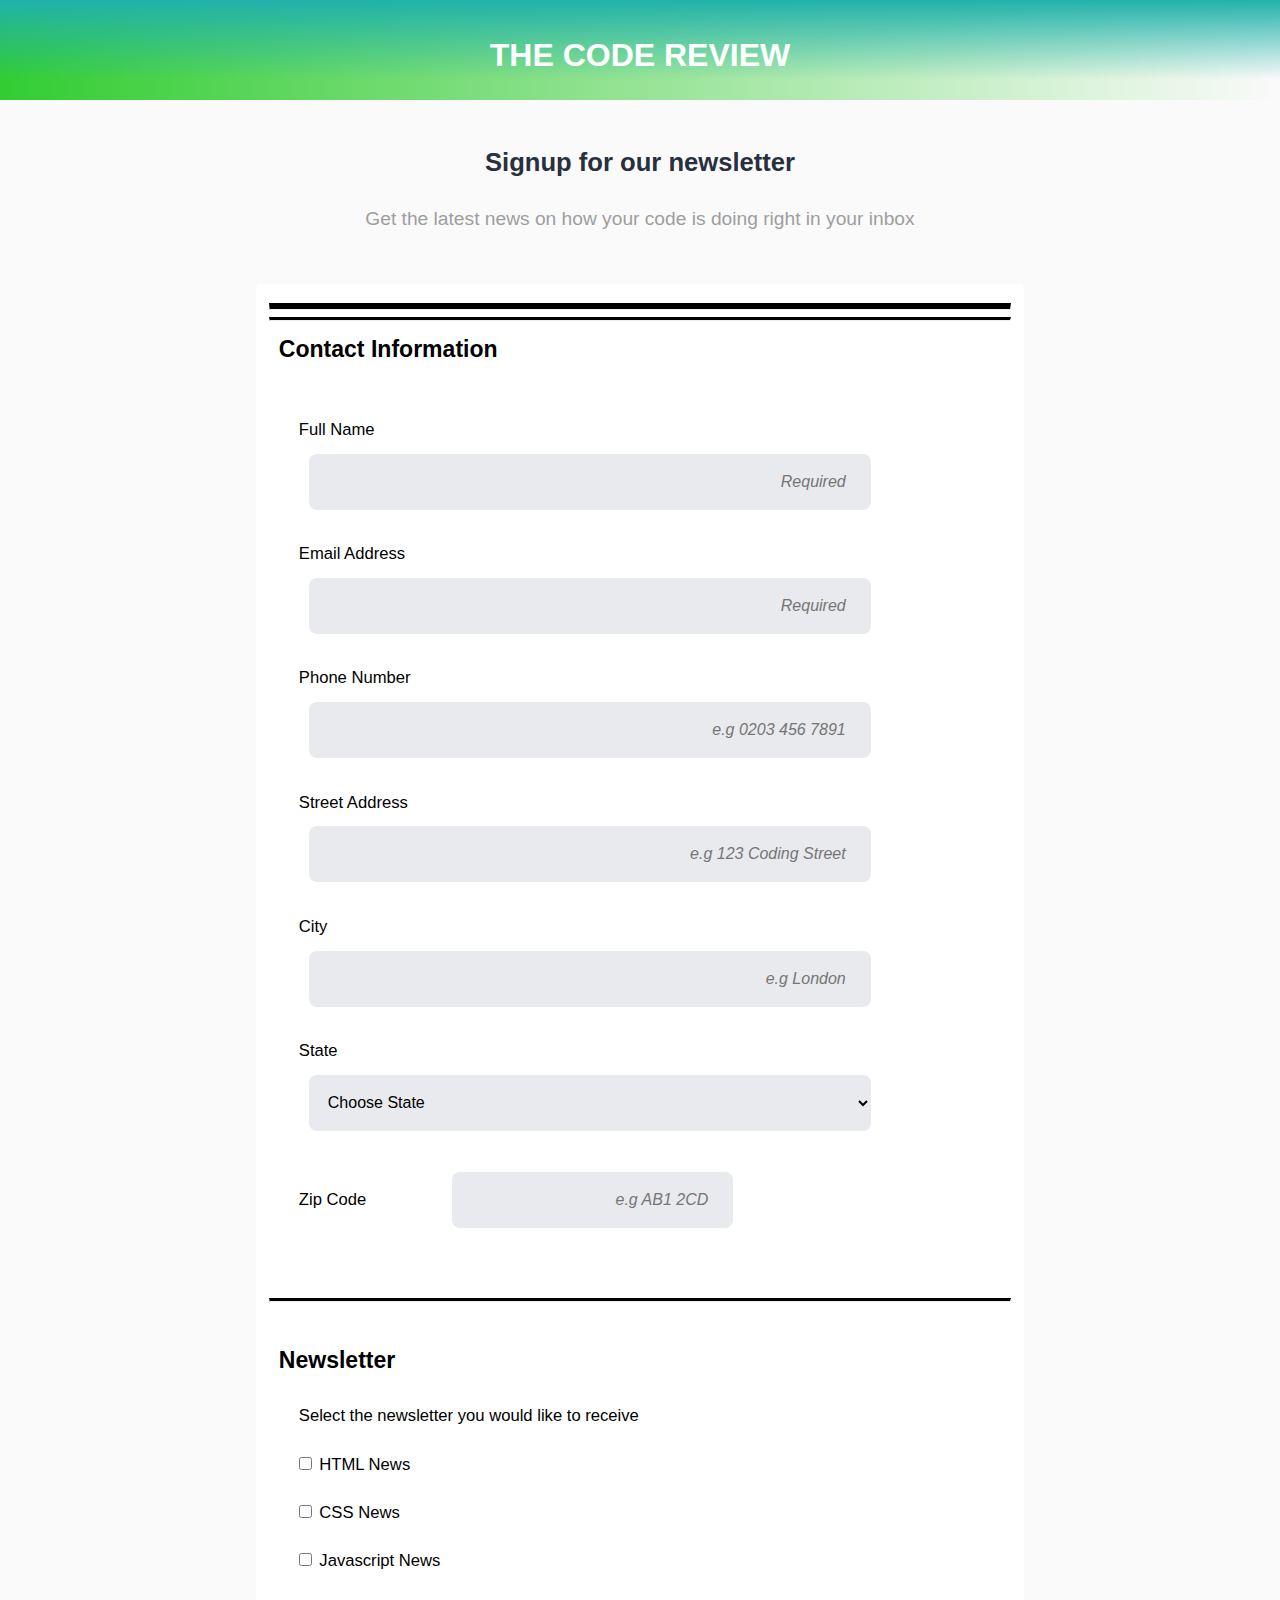
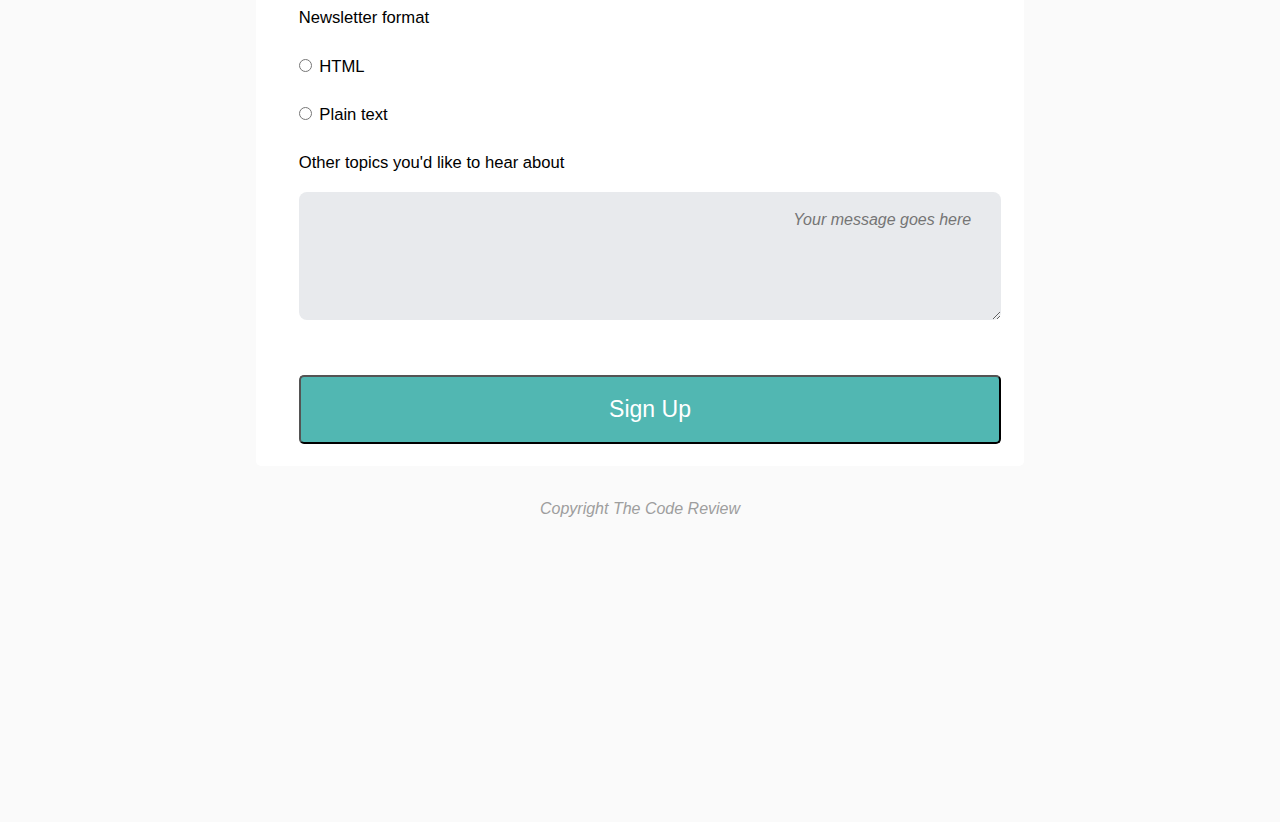
==== Project 3 - An Online Registration Form/index.html @ a39c9429 "Project 3 - An Online Registration Form" ====
<!DOCTYPE html>
<html lang="en" dir="ltr">
  <head>
    <meta charset="utf-8">
    <title>An Online Registration Form</title>
    <meta name="stylesheet" content="width=device-width, initial-scale=1.0">
    <link rel="stylesheet" href="css/styles.css">
    <link rel="stylesheet" href="css/normalize.css">
    <link rel="stylesheet" href="https://fonts.googleapis.com/css?family=Muli%7CRoboto:400,300,500,700,900">
    <link rel="stylesheet" href="https://fonts.googleapis.com/css?family=Righteous">
  </head>
  <body>
    <header>
      <h1 class="main-title">THE CODE REVIEW</h1>
    </header>
    <div class="intro container">
    <h2>Signup for our newsletter</h2>
    <p>Get the latest news on how your code is doing right in your inbox</p>
    </div>
    <main>
      <div class="container">

      <form action="index.html" method="post">

        <hr class="border1">
        <hr class="border2">

        <fieldset>
          <legend>Contact Information</legend>
          <div class="col">
        <div>
        <label for="full-name">Full Name</label>
        <input type="text" id="full-name" name="full-name" placeholder="Required" required>
      </div>
      <div>
        <label for="mail">Email Address</label>
        <input type="email" id="mail" name="user_email" placeholder="Required" required>
      </div>
      <div>
        <label for="phone">Phone Number</label>
        <input type="tel" id="phone" name="telephone" placeholder="e.g 0203 456 7891">
      </div>
      <div>
        <label for="address">Street Address</label>
        <input type="text" id="address" name="street_address" placeholder="e.g 123 Coding Street">
      </div>
      <div>
        <label for="city">City</label>
        <input type="text" id="city" name="city" placeholder="e.g London">
      </div>
      <div>
        <label for="states">State</label>
        <select id="states" name="state">
          <option value="">Choose State</option>
          <option value="England">England</option>
          <option value="Scotland">Scotland</option>
          <option value="Wales">Wales</option>
          <option value="Northern Ireland">Northern Ireland</option>
        </select>
      </div>
      <div class='zip'>
        <label for="zipcode">Zip Code</label>
        <input type="text" id="zipcode" name="zipcode" placeholder="e.g AB1 2CD">
      </div>
      </div>
    </fieldset>
    <hr class="border3">

      <fieldset>
        <legend>Newsletter</legend>
        <div class="col">
        <p class="newsletter-sub">Select the newsletter you would like to receive</p>
        <div>
          <input type="checkbox" id="html-news" value="html-news1" name="html-news2"/>
          <label class="inline" for="html-news">HTML News</label>
        </div>
        <div>
          <input type="checkbox" id="css-news" value="css-news1" name="css-news2" />
          <label class="inline" for="css-news">CSS News</label>
        </div>
        <div>
          <input type="checkbox" id="javascript-news" value="javascript-news1" name="javascript-news2" />
          <label class="inline" for="javascript-news">Javascript News</label>
        </div>
      </div>
      </fieldset>

    <fieldset>
      <div class="col">
      <p>Newsletter format</p>
      <div>
        <div>
          <input type="radio" id="html" value="html" name="newsletter_format">
          <label class="inline" for="html">HTML</label>
        </div>
        <div>
          <input type="radio" id="plaintext" value="plaintext" name="newsletter_format">
          <label class="inline" for="plaintext">Plain text</label>
        </div>
        <div>
          <label class="other" for="msg">Other topics you'd like to hear about</label>
          <textarea id="msg" name="user_message" rows="8" placeholder="Your message goes here"></textarea>
        </div>
        <button type="submit" class="default">Sign Up</button>
      </div>
      </div>

    </fieldset>



  </form>
  </div>
</main>

  <footer><em>Copyright The Code Review</em></footer>
  </body>
</html>
---- Project 3 - An Online Registration Form/css/styles.css ----
/* Global Layout Set-up */

*,
*:before,
*:after {
  box-sizing: border-box;
}

body {
  font-family: 'Merriweather Sans', sans-serif;
  line-height: 1.6;
  background-color: #fafafa;
}

/* Section Styles */

.container {
  margin: 0 auto;
  max-width: 90%;
}

.col {
  margin-left: 20px;
}

div:first-child {
  margin-top: 10px;
}

/* Section Styles - Header */

header {
  background: linear-gradient(#20B2AA, transparent 80%),
              linear-gradient(90deg, #32CD32, transparent);
  padding-top: 100px;
}

.main-title {
  font-weight: 600;
  color: #fff;
  display: table;
  margin: -70px auto;
  text-align: center;
}

/* Section Styles - Intro */

.intro {
  text-align: center;
  margin-top: 7em;
}

.intro h2 {
  color: #29303d;
  font-size: 1.6em;
  font-weight: 600;
}

.intro p {
  font-size: 1.2em;
  font-weight: 300;
  padding: 0 40px 30px 40px;
  color: #9e9e9e;
}

/* Section Styles - Form */

form {
  margin: 0 auto;
  padding: 1em;
  font-size:.8em;
  background-color: #fff;
  border-radius: 5px;
}

form div + div {
  margin-top: 1.3em;
}

/* Section Styles - Border */

.border1 {
  border-top: 6px solid black;
}

.border2 {
  border-top: 3px solid black;
  margin: 5px 0 10px 0;
}

.border3 {
  border-top: 3px solid black;
  margin: 50px 0 40px 0;
}

/* Section Styles - Fieldset */

form > fieldset {
  border: 0;
  box-shadow: none;
}


/* Section Styles - Legend */

legend {
  font-size: 1.8em;
  font-weight: bold;
  margin: 50px 0 30px 0;
}

.newsletter-sub {
  margin-top: -10px;
}

/* Section Styles - label, p */

label,
p {
  font-size: 1.3em;
}

label:last-of-type {
 margin-top: .3em;
}

/* Section Styles - input, textarea, select */

input[type="text"],
input[type="email"],
input[type="tel"],
textarea[id="msg"],
select[id="states"] {
  display: flex;
  height: 3.5em;
  width: 100%;
  background-color: #e8eaed;
  border-radius: 8px 8px;
  border: none;
  font-size: 16px;
  padding: 15px;
  margin: 15px 0px 20px 0;
}

input[id="zipcode"] {
  width: 50%;
  margin-top: 15px;
}

::placeholder {
  text-align: right;
  font-weight: lighter;
  font-style: italic;
  padding-right: 15px;
}

textarea[id="msg"] {
  height: 8em;
}

input[type="text"]:focus,
input[type="email"]:focus,
input[type="tel"]:focus,
input[id="zipcode"]:focus,
textarea[id="msg"]:focus,
select[id="states"]:focus {
  outline: none;
  border: 2px solid;
  background-color: #FFF8DC;
  transition: all .6s;
  border-color: #20B2AA;
}

input:not([type="submit"]) {
  padding: 10px;
}

/* Section Styles - checkbox, radio */

input[type="checkbox"],
input[type="radio"] {
  margin: 0 4px 8px 0;
  cursor: pointer;
}

input[type="checkbox"]:checked + label,
input[type="radio"]:checked + label {
  font-weight: bold;
  color: #20B2AA;
}

/* Section Styles - button */

button {
  background-color: #51B7B2;
  border-radius: 5px;
  text-align: center;
  cursor: pointer;
}

.default {
  color: #fff;
  font-size: 1.8em;
  font-weight: 400;
  width: 100%;
  height: 3em;
  margin-top: 35px;
}

button:focus {
  opacity: 1;
}

button:hover {
  opacity: .8;
  transition: .5s;
}

/* Section Styles - footer */

footer {
  text-align: center;
  font-size: 1em;
  font-weight: 300;
  padding: 0 40px;
  color: #9e9e9e;
  margin: 30px 0 300px 0;
}

/* Styles for larger screens */
@media screen and (min-width: 768px) {

  .container {
    max-width: 60%;
  }

  input[type="text"],
  input[type="email"],
  input[type="tel"],
  select[id="states"] {
    display: inline-block;
    width: 80%;
    margin: 10px 10px 10px 10px;
  }

  input[id="zipcode"] {
    width: 40%;
    margin-top: 15px;
  }

  label {
    display: inline-block;
    width: 140px;
    text-align: left;
  }

  .other {
    width: 100%;
  }
}
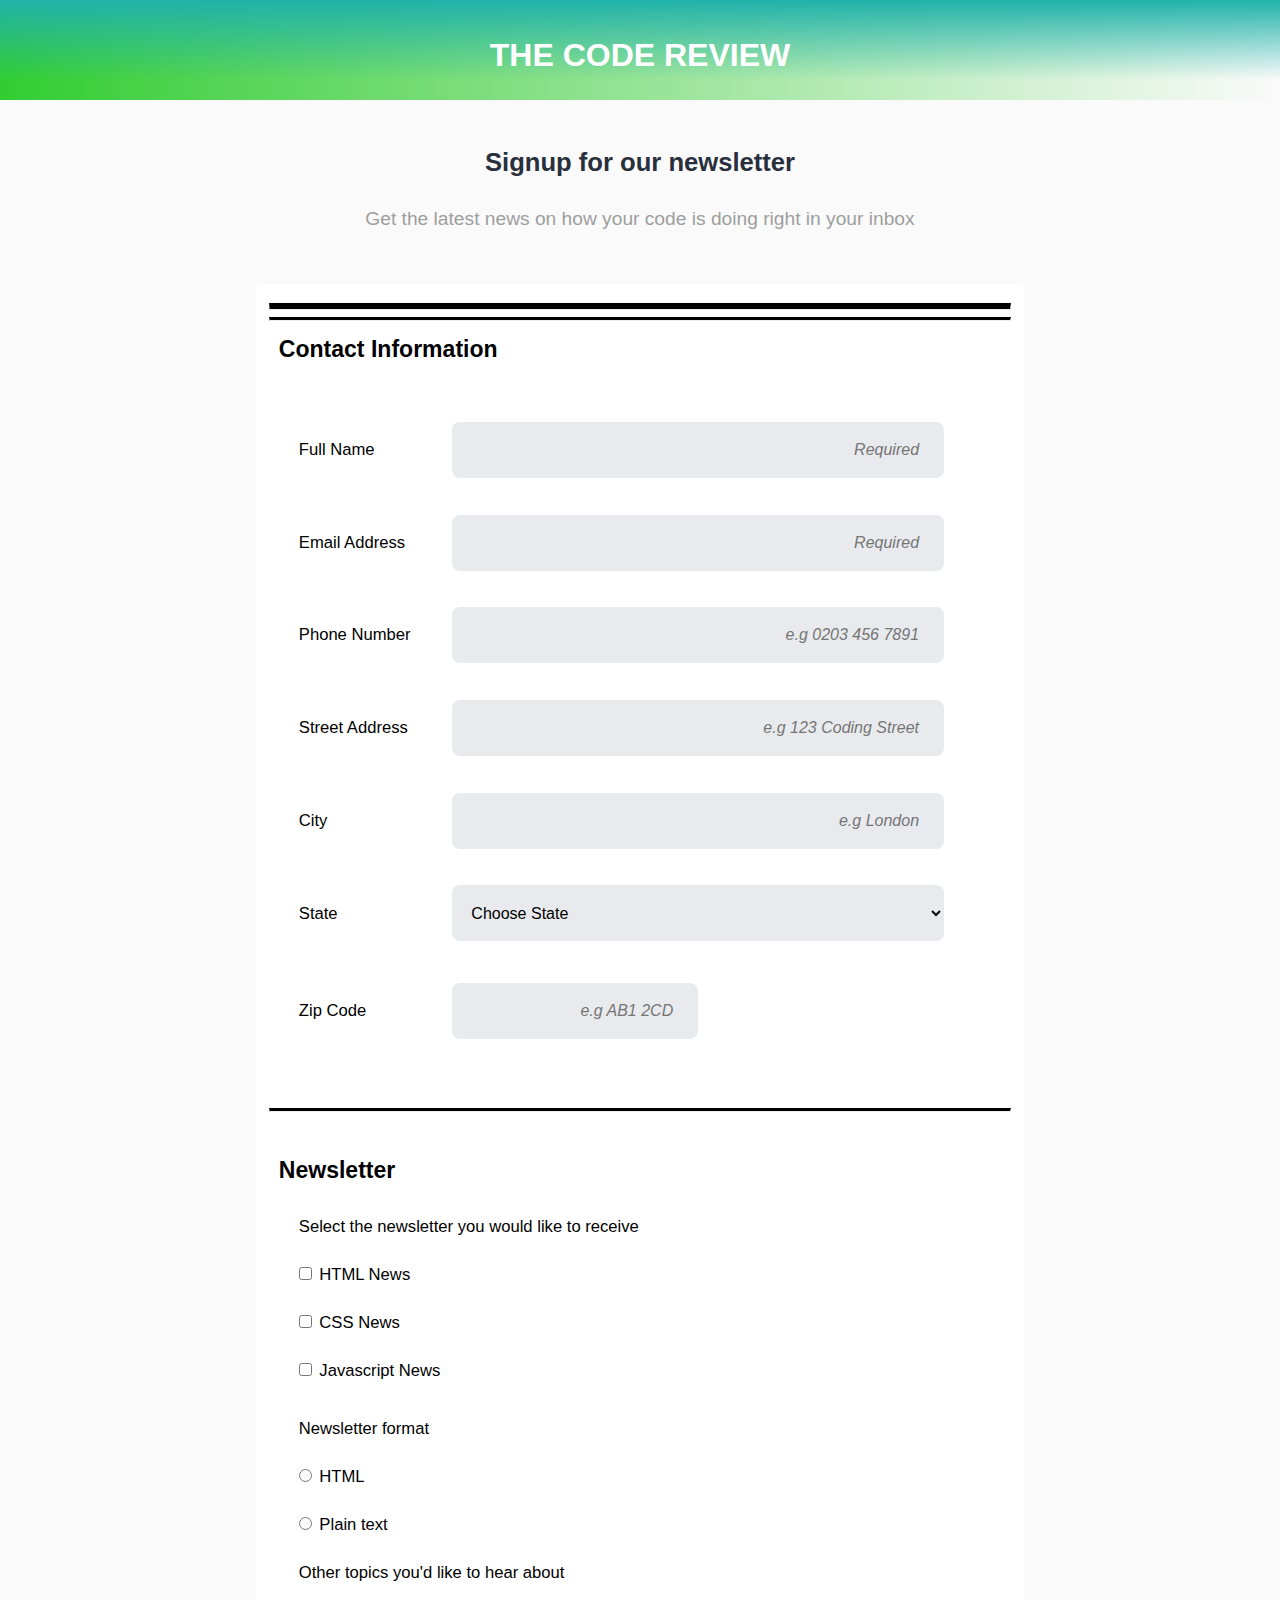
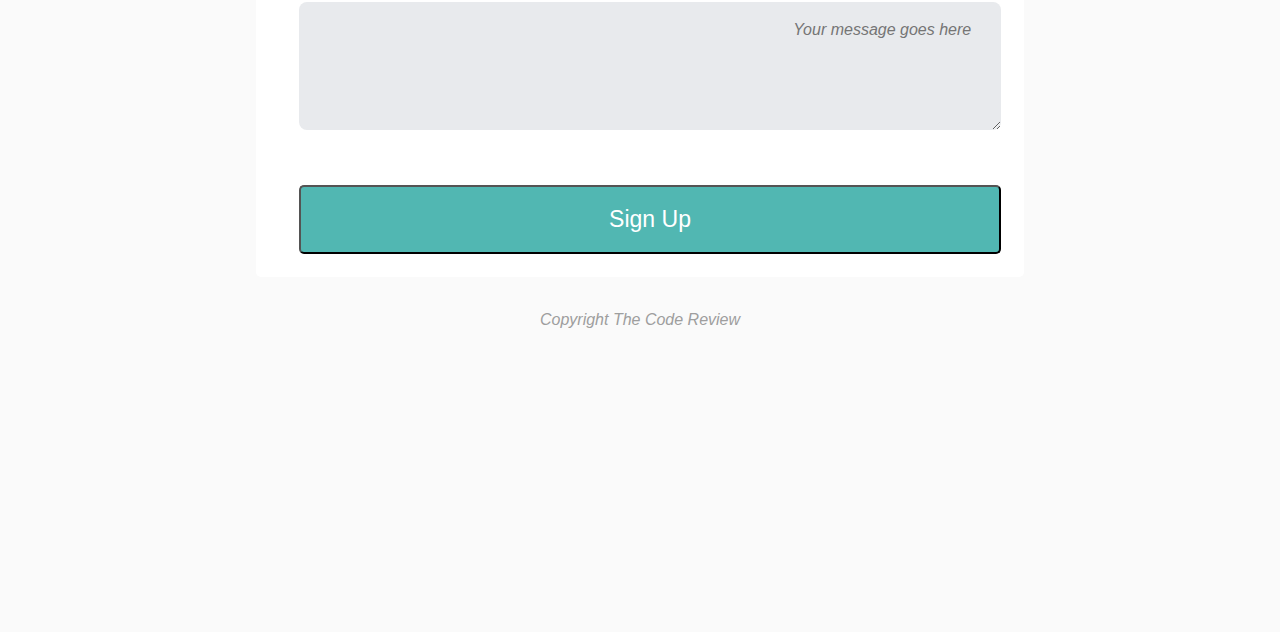
==== commit 5c4949bd: "Project 3 - An Online Registration Form" ====
--- a/Project 3 - An Online Registration Form/index.html
+++ b/Project 3 - An Online Registration Form/index.html
@@ -17,102 +17,92 @@
     <h2>Signup for our newsletter</h2>
     <p>Get the latest news on how your code is doing right in your inbox</p>
     </div>
-    <main>
-      <div class="container">
-
-      <form action="index.html" method="post">
-
-        <hr class="border1">
-        <hr class="border2">
-
+        <main>
+          <div class="container">
+          <form action="index.html" method="post">
+            <hr class="border1">
+            <hr class="border2">
+            <fieldset>
+              <legend>Contact Information</legend>
+              <div class="col">
+            <div>
+            <label for="full-name">Full Name</label>
+            <input type="text" id="full-name" name="full-name" placeholder="Required" required>
+          </div>
+          <div>
+            <label for="mail">Email Address</label>
+            <input type="email" id="mail" name="user_email" placeholder="Required" required>
+          </div>
+          <div>
+            <label for="phone">Phone Number</label>
+            <input type="tel" id="phone" name="telephone" placeholder="e.g 0203 456 7891">
+          </div>
+          <div>
+            <label for="address">Street Address</label>
+            <input type="text" id="address" name="street_address" placeholder="e.g 123 Coding Street">
+          </div>
+          <div>
+            <label for="city">City</label>
+            <input type="text" id="city" name="city" placeholder="e.g London">
+          </div>
+          <div>
+            <label for="states">State</label>
+            <select id="states" name="state">
+              <option value="">Choose State</option>
+              <option value="England">England</option>
+              <option value="Scotland">Scotland</option>
+              <option value="Wales">Wales</option>
+              <option value="Northern Ireland">Northern Ireland</option>
+            </select>
+          </div>
+          <div class='zip'>
+            <label for="zipcode">Zip Code</label>
+            <input type="text" id="zipcode" name="zipcode" placeholder="e.g AB1 2CD">
+          </div>
+          </div>
+        </fieldset>
+        <hr class="border3">
+          <fieldset>
+            <legend>Newsletter</legend>
+            <div class="col">
+            <p class="newsletter-sub">Select the newsletter you would like to receive</p>
+            <div>
+              <input type="checkbox" id="html-news" value="html-news1" name="html-news2"/>
+              <label class="inline" for="html-news">HTML News</label>
+            </div>
+            <div>
+              <input type="checkbox" id="css-news" value="css-news1" name="css-news2" />
+              <label class="inline" for="css-news">CSS News</label>
+            </div>
+            <div>
+              <input type="checkbox" id="javascript-news" value="javascript-news1" name="javascript-news2" />
+              <label class="inline" for="javascript-news">Javascript News</label>
+            </div>
+          </div>
+          </fieldset>
         <fieldset>
-          <legend>Contact Information</legend>
           <div class="col">
-        <div>
-        <label for="full-name">Full Name</label>
-        <input type="text" id="full-name" name="full-name" placeholder="Required" required>
-      </div>
-      <div>
-        <label for="mail">Email Address</label>
-        <input type="email" id="mail" name="user_email" placeholder="Required" required>
-      </div>
-      <div>
-        <label for="phone">Phone Number</label>
-        <input type="tel" id="phone" name="telephone" placeholder="e.g 0203 456 7891">
-      </div>
-      <div>
-        <label for="address">Street Address</label>
-        <input type="text" id="address" name="street_address" placeholder="e.g 123 Coding Street">
-      </div>
-      <div>
-        <label for="city">City</label>
-        <input type="text" id="city" name="city" placeholder="e.g London">
-      </div>
-      <div>
-        <label for="states">State</label>
-        <select id="states" name="state">
-          <option value="">Choose State</option>
-          <option value="England">England</option>
-          <option value="Scotland">Scotland</option>
-          <option value="Wales">Wales</option>
-          <option value="Northern Ireland">Northern Ireland</option>
-        </select>
-      </div>
-      <div class='zip'>
-        <label for="zipcode">Zip Code</label>
-        <input type="text" id="zipcode" name="zipcode" placeholder="e.g AB1 2CD">
-      </div>
-      </div>
-    </fieldset>
-    <hr class="border3">
-
-      <fieldset>
-        <legend>Newsletter</legend>
-        <div class="col">
-        <p class="newsletter-sub">Select the newsletter you would like to receive</p>
-        <div>
-          <input type="checkbox" id="html-news" value="html-news1" name="html-news2"/>
-          <label class="inline" for="html-news">HTML News</label>
-        </div>
-        <div>
-          <input type="checkbox" id="css-news" value="css-news1" name="css-news2" />
-          <label class="inline" for="css-news">CSS News</label>
-        </div>
-        <div>
-          <input type="checkbox" id="javascript-news" value="javascript-news1" name="javascript-news2" />
-          <label class="inline" for="javascript-news">Javascript News</label>
-        </div>
-      </div>
-      </fieldset>
-
-    <fieldset>
-      <div class="col">
-      <p>Newsletter format</p>
-      <div>
-        <div>
-          <input type="radio" id="html" value="html" name="newsletter_format">
-          <label class="inline" for="html">HTML</label>
-        </div>
-        <div>
-          <input type="radio" id="plaintext" value="plaintext" name="newsletter_format">
-          <label class="inline" for="plaintext">Plain text</label>
-        </div>
-        <div>
-          <label class="other" for="msg">Other topics you'd like to hear about</label>
-          <textarea id="msg" name="user_message" rows="8" placeholder="Your message goes here"></textarea>
-        </div>
-        <button type="submit" class="default">Sign Up</button>
-      </div>
-      </div>
-
-    </fieldset>
-
-
-
-  </form>
-  </div>
-</main>
-
-  <footer><em>Copyright The Code Review</em></footer>
+          <p>Newsletter format</p>
+          <div>
+            <div>
+              <input type="radio" id="html" value="html" name="newsletter_format">
+              <label class="inline" for="html">HTML</label>
+            </div>
+            <div>
+              <input type="radio" id="plaintext" value="plaintext" name="newsletter_format">
+              <label class="inline" for="plaintext">Plain text</label>
+            </div>
+            <div>
+              <label class="other" for="msg">Other topics you'd like to hear about</label>
+              <textarea id="msg" name="user_message" rows="8" placeholder="Your message goes here"></textarea>
+            </div>
+            <button type="submit" class="default">Sign Up</button>
+          </div>
+            </div>
+        </fieldset>
+        </form>
+    </div>
+    </main>
+    <footer><em>Copyright The Code Review</em></footer>
   </body>
 </html>
--- a/Project 3 - An Online Registration Form/css/styles.css
+++ b/Project 3 - An Online Registration Form/css/styles.css
@@ -99,7 +99,6 @@
   border: 0;
   box-shadow: none;
 }
-
 
 /* Section Styles - Legend */
 
@@ -239,12 +238,12 @@
   input[type="tel"],
   select[id="states"] {
     display: inline-block;
-    width: 80%;
+    width: 70%;
     margin: 10px 10px 10px 10px;
   }
 
   input[id="zipcode"] {
-    width: 40%;
+    width: 35%;
     margin-top: 15px;
   }
 
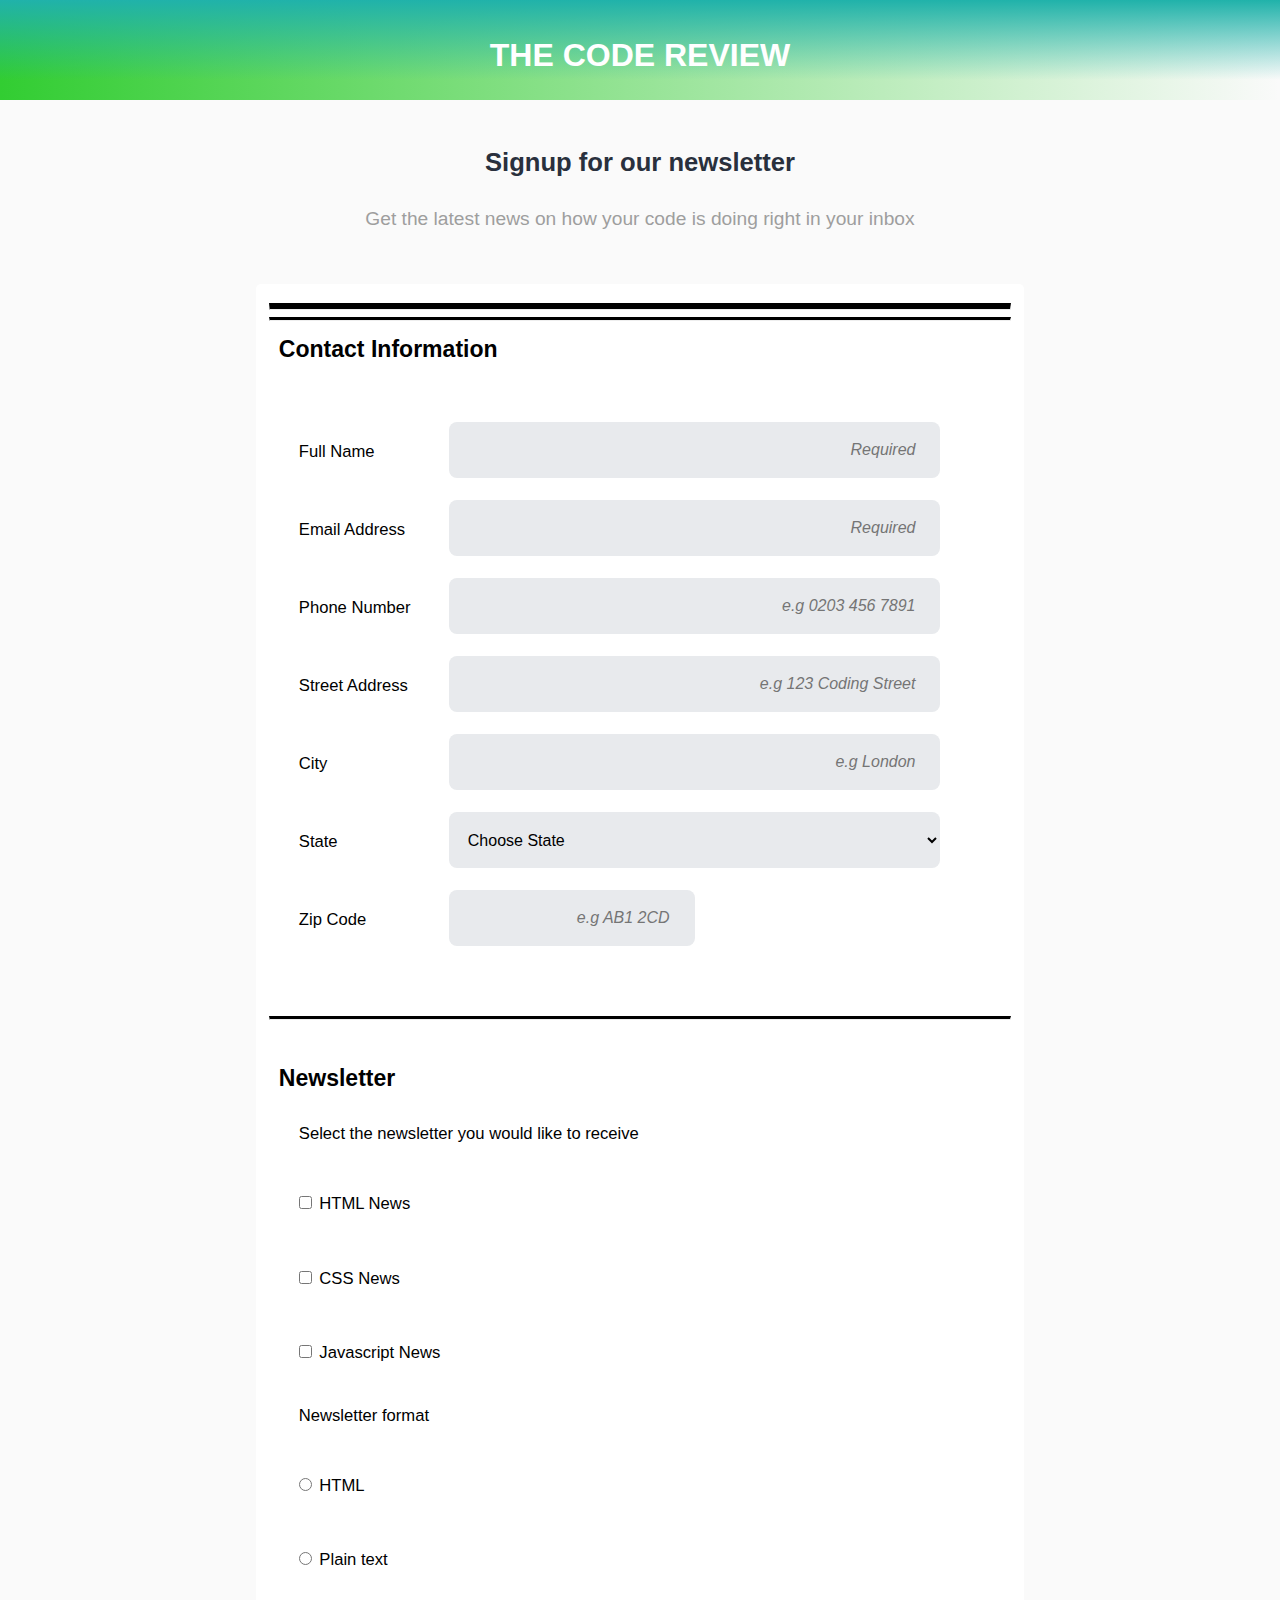
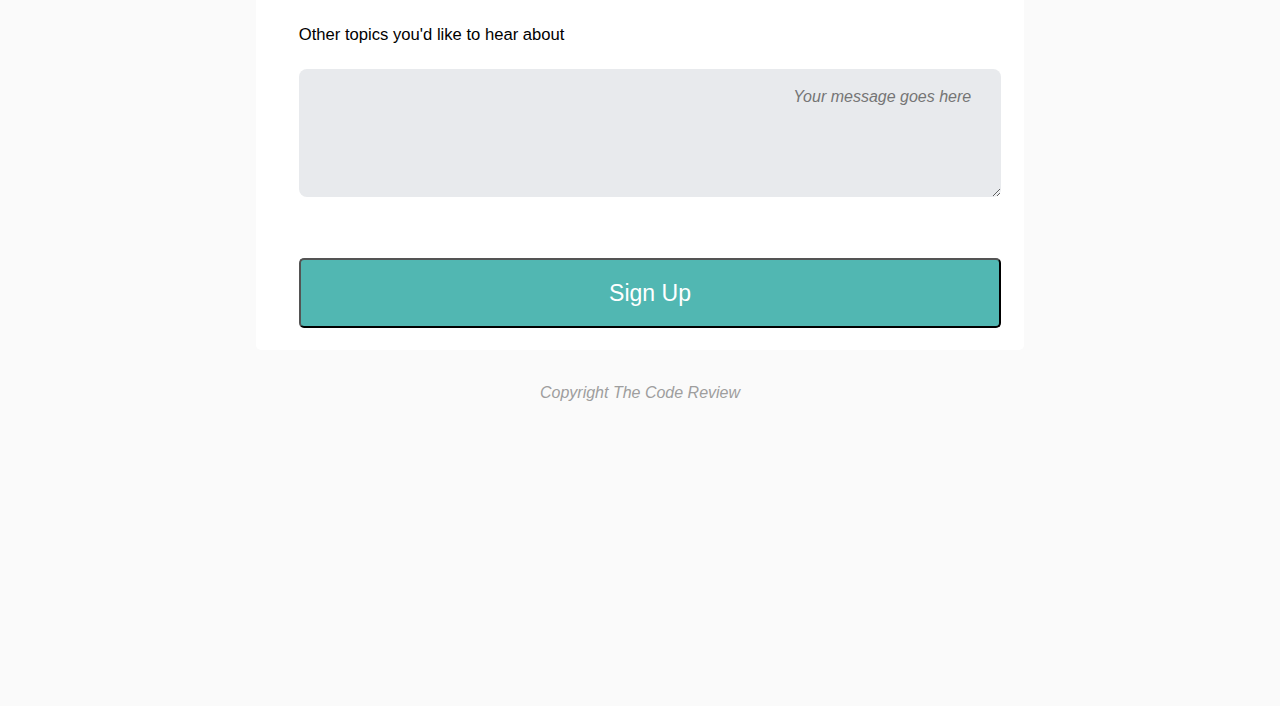
==== commit f156beb1: "Project 3 - An Online Registration Form" ====
--- a/Project 3 - An Online Registration Form/index.html
+++ b/Project 3 - An Online Registration Form/index.html
@@ -25,27 +25,27 @@
             <fieldset>
               <legend>Contact Information</legend>
               <div class="col">
-            <div>
+            <div class="form-item">
             <label for="full-name">Full Name</label>
             <input type="text" id="full-name" name="full-name" placeholder="Required" required>
           </div>
-          <div>
+          <div class="form-item">
             <label for="mail">Email Address</label>
             <input type="email" id="mail" name="user_email" placeholder="Required" required>
           </div>
-          <div>
+          <div class="form-item">
             <label for="phone">Phone Number</label>
             <input type="tel" id="phone" name="telephone" placeholder="e.g 0203 456 7891">
           </div>
-          <div>
+          <div class="form-item">
             <label for="address">Street Address</label>
             <input type="text" id="address" name="street_address" placeholder="e.g 123 Coding Street">
           </div>
-          <div>
+          <div class="form-item">
             <label for="city">City</label>
             <input type="text" id="city" name="city" placeholder="e.g London">
           </div>
-          <div>
+          <div class="form-item">
             <label for="states">State</label>
             <select id="states" name="state">
               <option value="">Choose State</option>
@@ -55,7 +55,7 @@
               <option value="Northern Ireland">Northern Ireland</option>
             </select>
           </div>
-          <div class='zip'>
+          <div class='form-item'>
             <label for="zipcode">Zip Code</label>
             <input type="text" id="zipcode" name="zipcode" placeholder="e.g AB1 2CD">
           </div>
@@ -83,7 +83,6 @@
         <fieldset>
           <div class="col">
           <p>Newsletter format</p>
-          <div>
             <div>
               <input type="radio" id="html" value="html" name="newsletter_format">
               <label class="inline" for="html">HTML</label>
@@ -98,10 +97,9 @@
             </div>
             <button type="submit" class="default">Sign Up</button>
           </div>
-            </div>
         </fieldset>
         </form>
-    </div>
+      </div>
     </main>
     <footer><em>Copyright The Code Review</em></footer>
   </body>
--- a/Project 3 - An Online Registration Form/css/styles.css
+++ b/Project 3 - An Online Registration Form/css/styles.css
@@ -21,6 +21,11 @@
 
 .col {
   margin-left: 20px;
+}
+
+.form-item {
+  display: flex;
+  flex-direction: column;
 }
 
 div:first-child {
@@ -77,6 +82,10 @@
   margin-top: 1.3em;
 }
 
+form label {
+  margin-top: 1.6em;
+}
+
 /* Section Styles - Border */
 
 .border1 {
@@ -120,7 +129,7 @@
 }
 
 label:last-of-type {
- margin-top: .3em;
+ margin-bottom: .3em;
 }
 
 /* Section Styles - input, textarea, select */
@@ -130,7 +139,6 @@
 input[type="tel"],
 textarea[id="msg"],
 select[id="states"] {
-  display: flex;
   height: 3.5em;
   width: 100%;
   background-color: #e8eaed;
@@ -233,18 +241,22 @@
     max-width: 60%;
   }
 
+  .form-item {
+  flex-direction: row;
+  margin-top: 2px;
+}
+
   input[type="text"],
   input[type="email"],
   input[type="tel"],
   select[id="states"] {
     display: inline-block;
     width: 70%;
-    margin: 10px 10px 10px 10px;
+    margin: 10px 10px;
   }
 
   input[id="zipcode"] {
     width: 35%;
-    margin-top: 15px;
   }
 
   label {
